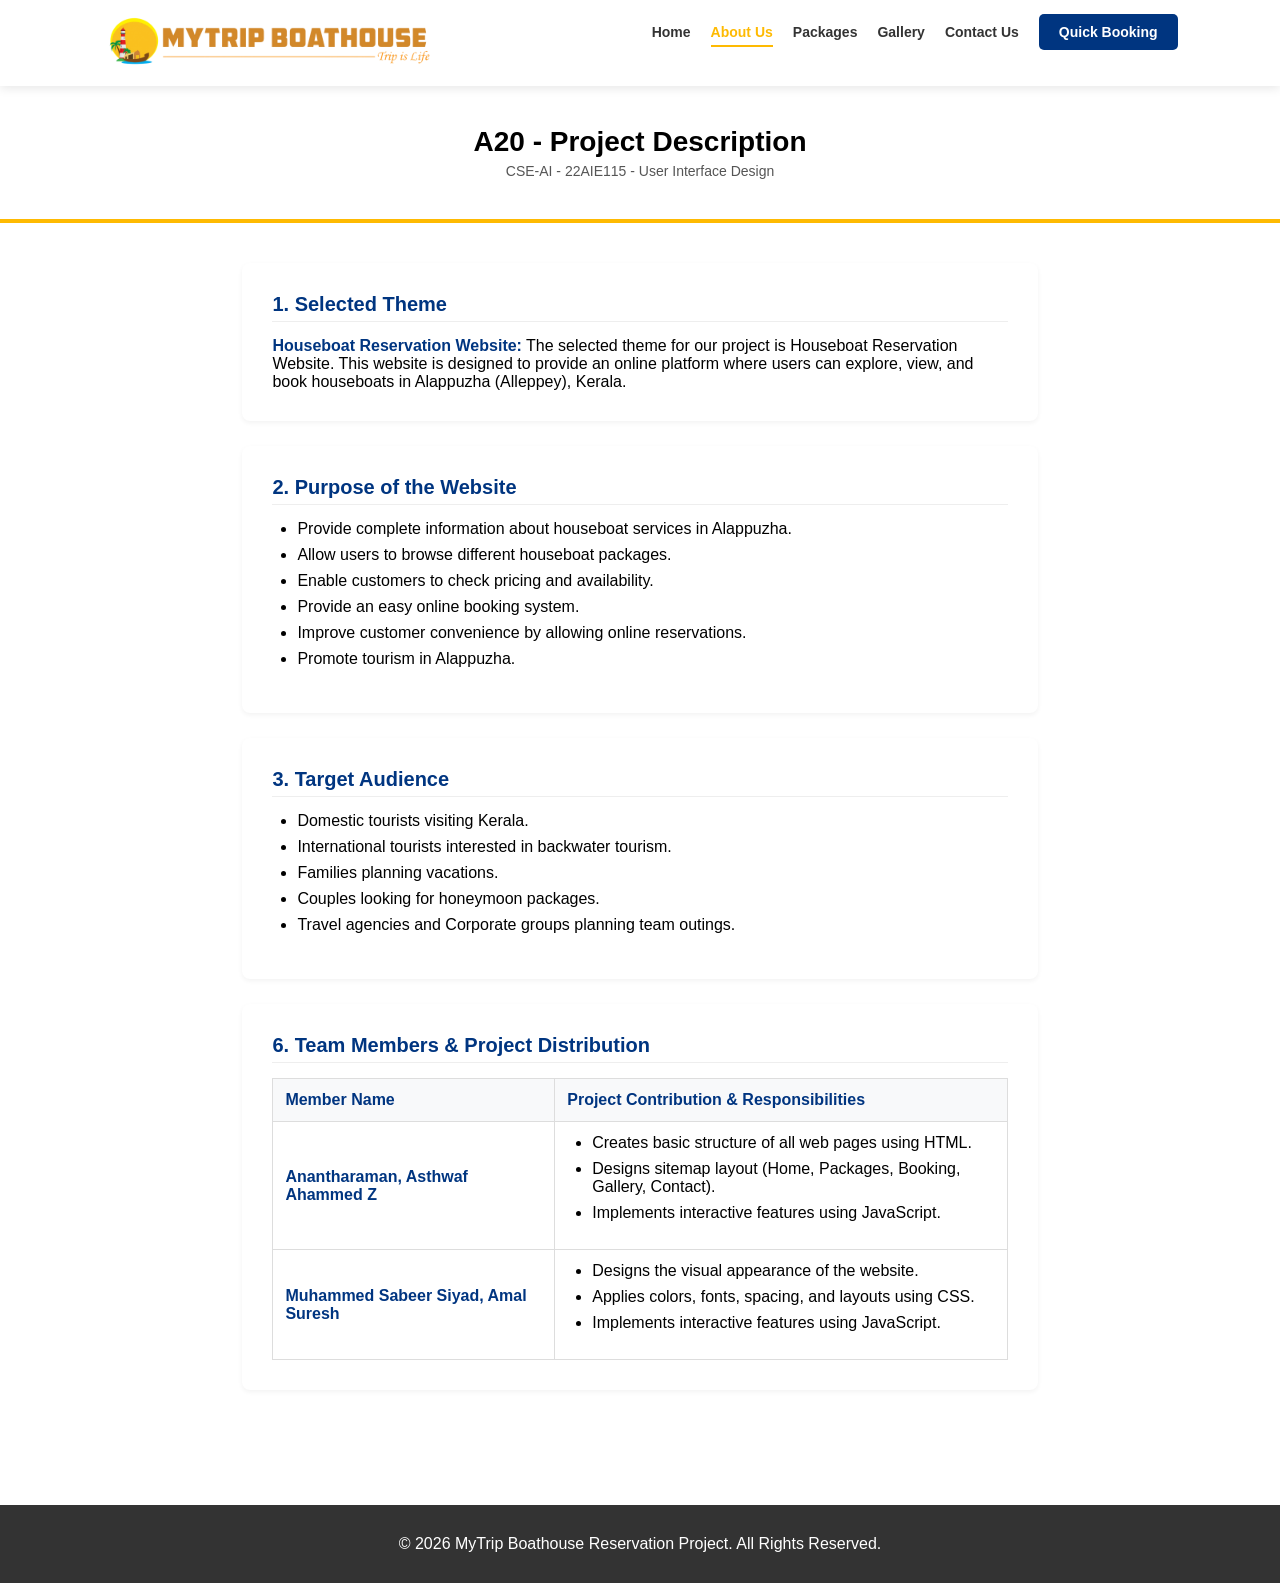
==== about.html @ 7f49e200 "initial upload" ====
<!DOCTYPE html>
<html lang="en">
<head>
    <meta charset="UTF-8">
    <title>About Us | Mytrip Boathouse Reservation</title>
    <style>
        * { 
            margin: 0; 
            padding: 0; 
            box-sizing: border-box; 
            font-family: 'Segoe UI', sans-serif; 
        }
        nav {
            display: flex;
            justify-content: space-between;
            align-items: center;
            padding: 15px 8%;
            background: white;
            box-shadow: 0 2px 10px rgba(0,0,0,0.1);
            position: sticky;
            top: 0;
            z-index: 1000;
        }        
        .nav-links { 
            display: flex; 
            list-style: none; 
            gap: 20px; 
            align-items: center; 
        }
        .nav-links a { 
            text-decoration: none; 
            color: #333; 
            font-weight: 600; 
            font-size: 14px; 
            transition: 0.3s; 
        }
        .nav-links a:hover {
            color: #003580; 
        }

        .btn-nav {
            background: #003580;
            color: white !important;
            padding: 10px 20px;
            border-radius: 5px;
        }
        
        .project-header {
            background: #fff;
            padding: 40px 8%;
            text-align: center;
            border-bottom: 4px solid #feba02;
        }
        .project-header h1 { 
            font-size: 28px; 
            text-decoration: none; 
            color: #000; 
        }
        .project-header p { 
            font-size: 14px; 
            color: #555; 
            margin-top: 5px; 
        }

        .container { padding: 40px 8%; 
            max-width: 1000px; 
            margin: auto; 
        }
        
        .doc-section { 
            background: white; 
            padding: 30px; 
            margin-bottom: 25px; 
            border-radius: 8px; 
            box-shadow: 0 2px 5px rgba(0,0,0,0.05); 
        }

        h2 { 
            font-size: 20px; 
            color: #003580; 
            margin-bottom: 15px; 
            border-bottom: 1px solid #eee; 
            padding-bottom: 5px; 
        }
        h3 { 
            font-size: 18px; 
            margin-top: 15px; 
            margin-bottom: 10px; 
            color: #333; 
        }
        
        ul { 
            list-style-type: disc; 
            margin-left: 25px; 
            margin-bottom: 15px; 
        }
        li { 
            margin-bottom: 8px;
        }

        /* Member Table[cite: 1] */
        .member-table { 
            width: 100%; 
            border-collapse: collapse;
            margin-top: 15px; 
        }
        .member-table th, .member-table td { 
            border: 1px solid #ddd; 
            padding: 12px; 
            text-align: left; 
        }
        .member-table th { 
            background-color: #f8f9fa; 
            color: #003580; 
        }
        
        .highlight { 
            font-weight: bold; 
            color: #003580; 
        }   

        footer {
            background: #333;
            color: white;
            text-align: center;
            padding: 30px;
            margin-top: 50px;
        }

    </style>
    <link rel="icon" type="image/x-icon" href="/Pictures/tlogo.png">
</head>
<body>
    <nav>
        <div><img src="Pictures/logo.png" width="400px " alt="logo"></div>
        <ul class="nav-links">
            <li><a href="index.html">Home</a></li>
            <li><a href="about.html">About Us</a></li>
            <li><a href="packages.html">Packages</a></li>
            <li><a href="gallery.html">Gallery</a></li>
            <li><a href="contact.html">Contact Us</a></li>
            <li><a href="booking.html" class="btn-nav">Quick Booking</a></li>
        </ul>
    </nav>

<header class="project-header">
        <h1>A20 - Project Description</h1>
        <p>CSE-AI - 22AIE115 - User Interface Design</p>
    </header>

    <div class="container">
        
        <!-- 1. Selected Theme[cite: 1] -->
        <section class="doc-section">
            <h2>1. Selected Theme</h2>
            <p><span class="highlight">Houseboat Reservation Website:</span> The selected theme for our project is Houseboat Reservation Website. This website is designed to provide an online platform where users can explore, view, and book houseboats in Alappuzha (Alleppey), Kerala.</p>
        </section>

        <!-- 2. Purpose of the Website[cite: 1] -->
        <section class="doc-section">
            <h2>2. Purpose of the Website</h2>
            <ul>
                <li>Provide complete information about houseboat services in Alappuzha.</li>
                <li>Allow users to browse different houseboat packages.</li>
                <li>Enable customers to check pricing and availability.</li>
                <li>Provide an easy online booking system.</li>
                <li>Improve customer convenience by allowing online reservations.</li>
                <li>Promote tourism in Alappuzha.</li>
            </ul>
        </section>

        <!-- 3. Target Audience[cite: 1] -->
        <section class="doc-section">
            <h2>3. Target Audience</h2>
            <ul>
                <li>Domestic tourists visiting Kerala.</li>
                <li>International tourists interested in backwater tourism.</li>
                <li>Families planning vacations.</li>
                <li>Couples looking for honeymoon packages.</li>
                <li>Travel agencies and Corporate groups planning team outings.</li>
            </ul>
        </section>

        <!-- 6. Team Members & Project Distribution[cite: 1] -->
        <section class="doc-section">
            <h2>6. Team Members & Project Distribution</h2>
            <table class="member-table">
                <tr>
                    <th>Member Name</th>
                    <th>Project Contribution & Responsibilities</th>
                </tr>
                <tr>
                    <td><span class="highlight">Anantharaman, Asthwaf Ahammed Z</span></td>
                    <td>
                        <ul>
                            <li>Creates basic structure of all web pages using HTML.</li>
                            <li>Designs sitemap layout (Home, Packages, Booking, Gallery, Contact).</li>
                            <li>Implements interactive features using JavaScript.</li>
                        </ul>
                    </td>
                </tr>
                <tr>
                    <td><span class="highlight">Muhammed Sabeer Siyad, Amal Suresh</span></td>
                    <td>
                        <ul>
                            <li>Designs the visual appearance of the website.</li>
                            <li>Applies colors, fonts, spacing, and layouts using CSS.</li>
                            <li>Implements interactive features using JavaScript.</li>
                        </ul>
                    </td>
                </tr>
            </table>
        </section>

    </div>

    <footer>
        <p>&copy; 2026 MyTrip Boathouse Reservation Project. All Rights Reserved.</p>
    </footer >
    <script src="script.js"></script>
</body>
</html>
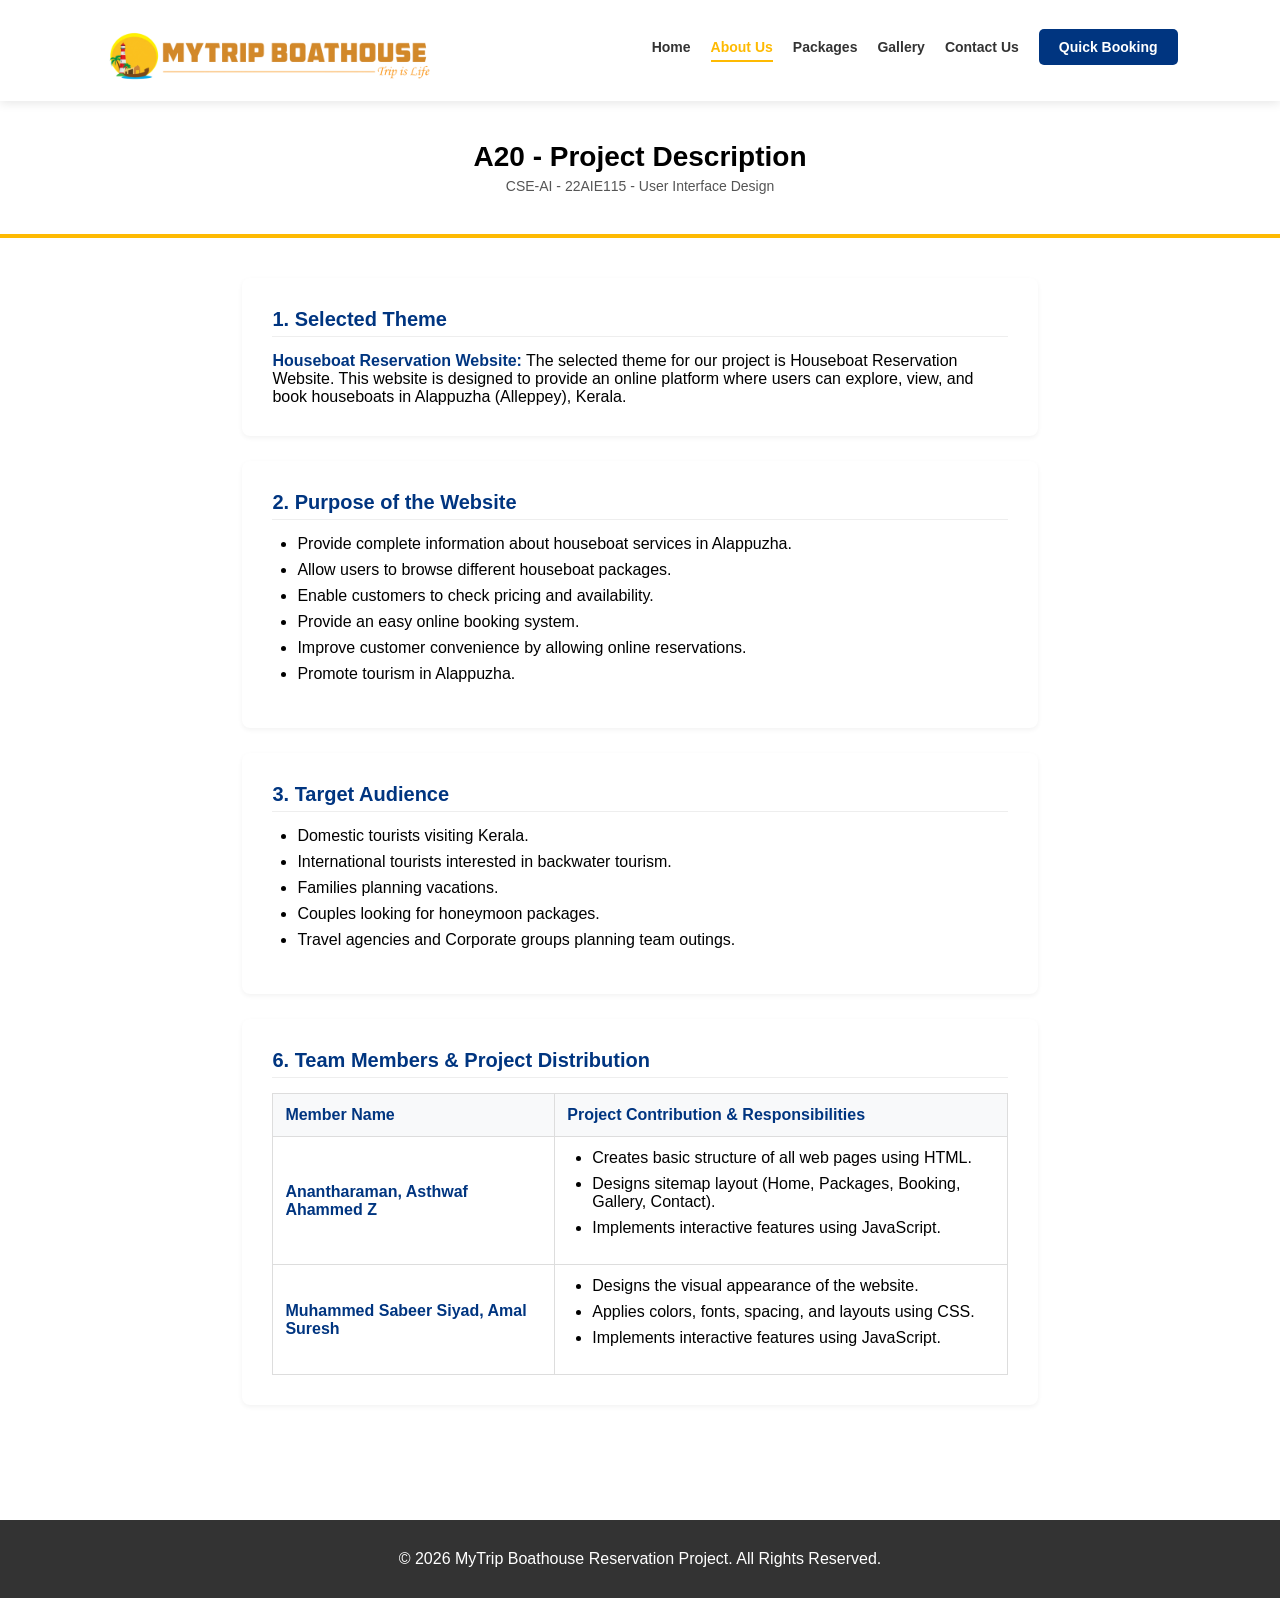
==== commit 9fea965c: "Update about.html" ====
--- a/about.html
+++ b/about.html
@@ -2,6 +2,7 @@
 <html lang="en">
 <head>
     <meta charset="UTF-8">
+    <meta name="viewport" content="width=device-width, initial-scale=1.0">
     <title>About Us | Mytrip Boathouse Reservation</title>
     <style>
         * { 
@@ -20,6 +21,7 @@
             position: sticky;
             top: 0;
             z-index: 1000;
+            padding-top: 30px;
         }        
         .nav-links { 
             display: flex; 
@@ -98,7 +100,6 @@
             margin-bottom: 8px;
         }
 
-        /* Member Table[cite: 1] */
         .member-table { 
             width: 100%; 
             border-collapse: collapse;
@@ -127,13 +128,92 @@
             margin-top: 50px;
         }
 
+.menu-btn,
+.close-btn {
+    display: none;
+}
+
+@media (max-width: 768px) {
+    nav {
+        padding: 12px 5%;
+    }
+
+    nav img {
+        width: 190px;
+        height: auto;
+    }
+
+    .menu-btn {
+        display: block;
+        font-size: 30px;
+        background: none;
+        border: none;
+        color: #003580;
+        cursor: pointer;
+        z-index: 3001;
+    }
+
+    .nav-links {
+        position: fixed;
+        top: 0;
+        right: -280px;
+        width: 260px;
+        height: 100vh;
+        background: white;
+        flex-direction: column;
+        justify-content: flex-start;
+        align-items: flex-start;
+        gap: 0;
+        padding: 80px 25px 25px;
+        box-shadow: -5px 0 20px rgba(0,0,0,0.2);
+        transition: right 0.3s ease;
+        z-index: 3000;
+    }
+
+    .nav-links.show {
+        right: 0;
+    }
+
+    .nav-links li {
+        width: 100%;
+        margin-bottom: 18px;
+    }
+
+    .nav-links a {
+        display: block;
+        width: 100%;
+        font-size: 16px;
+        padding: 10px 0;
+    }
+
+    .btn-nav {
+        text-align: center;
+        padding: 12px;
+        width: 100%;
+    }
+
+    .close-btn {
+        display: block;
+        position: absolute;
+        top: 18px;
+        right: 22px;
+        font-size: 32px;
+        background: none;
+        border: none;
+        color: #003580;
+        cursor: pointer;
+    }
+}
+
     </style>
     <link rel="icon" type="image/x-icon" href="/Pictures/tlogo.png">
 </head>
 <body>
     <nav>
-        <div><img src="Pictures/logo.png" width="400px " alt="logo"></div>
+        <div><img src="Pictures/logo.png" width="400px" alt="logo"></div>
+        <button class="menu-btn">&#9776;</button>
         <ul class="nav-links">
+            <button class="close-btn">&times;</button>
             <li><a href="index.html">Home</a></li>
             <li><a href="about.html">About Us</a></li>
             <li><a href="packages.html">Packages</a></li>
@@ -149,14 +229,12 @@
     </header>
 
     <div class="container">
-        
-        <!-- 1. Selected Theme[cite: 1] -->
+
         <section class="doc-section">
             <h2>1. Selected Theme</h2>
             <p><span class="highlight">Houseboat Reservation Website:</span> The selected theme for our project is Houseboat Reservation Website. This website is designed to provide an online platform where users can explore, view, and book houseboats in Alappuzha (Alleppey), Kerala.</p>
         </section>
 
-        <!-- 2. Purpose of the Website[cite: 1] -->
         <section class="doc-section">
             <h2>2. Purpose of the Website</h2>
             <ul>
@@ -169,7 +247,6 @@
             </ul>
         </section>
 
-        <!-- 3. Target Audience[cite: 1] -->
         <section class="doc-section">
             <h2>3. Target Audience</h2>
             <ul>
@@ -181,7 +258,6 @@
             </ul>
         </section>
 
-        <!-- 6. Team Members & Project Distribution[cite: 1] -->
         <section class="doc-section">
             <h2>6. Team Members & Project Distribution</h2>
             <table class="member-table">
@@ -219,4 +295,4 @@
     </footer >
     <script src="script.js"></script>
 </body>
-</html>+</html>
